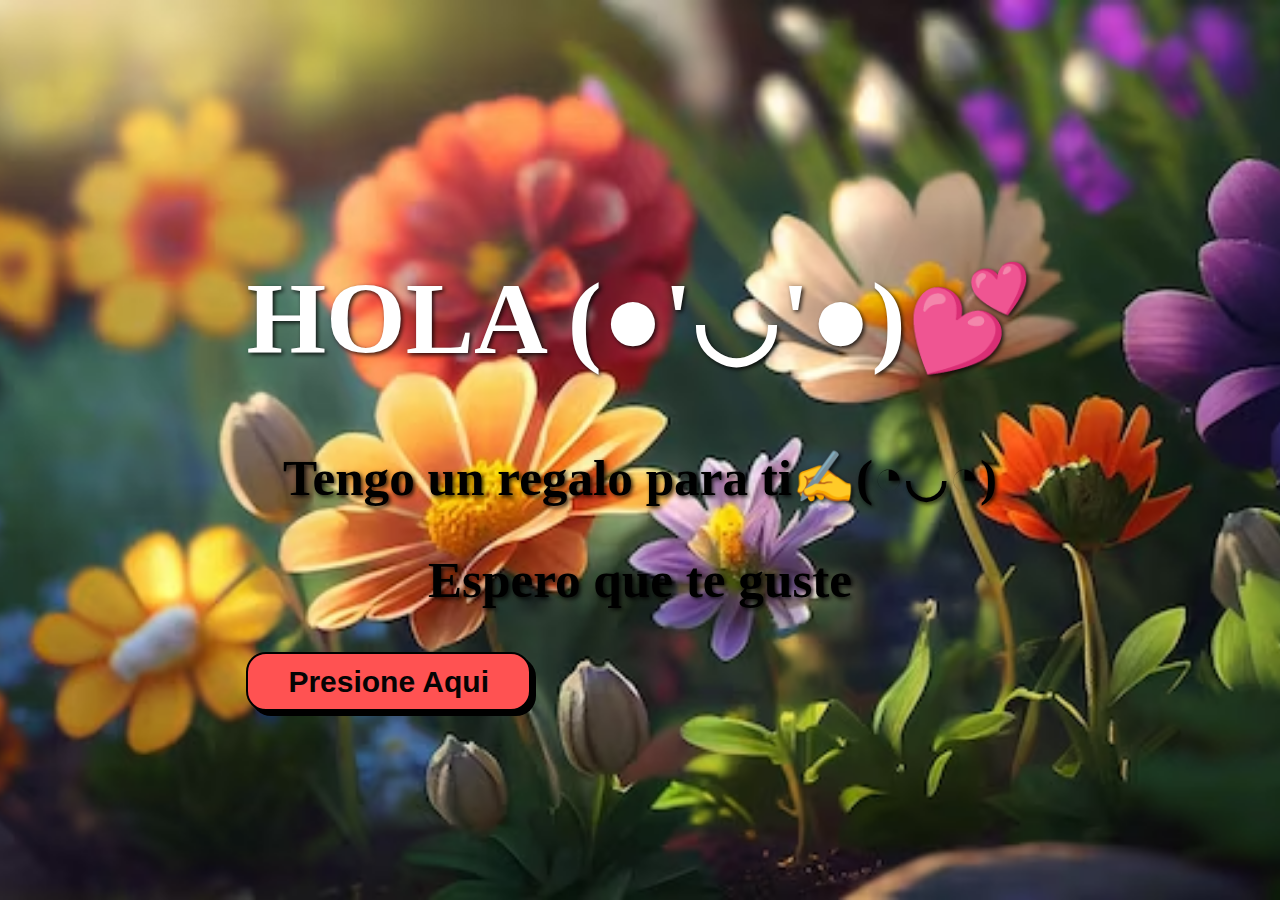
==== index.html @ ea3b03f8 "Cargar flores Amarillas" ====
<!DOCTYPE html>
<html lang="es">
<head>
    <meta charset="UTF-8">
    <meta name="viewport" content="width=device-width, initial-scale=1.0">
    <title>Mi amor</title>
    <style>
        body, html {
            margin: 0;
            padding: 0;
            height: 100%;
            width: 100%;
            display: flex;
            justify-content: center;
            align-items: center;
            background: url('img/amor.png') no-repeat center center/cover;
        }

        h1, h2 {
            color: white;
            text-shadow: 2px 2px 4px rgba(0, 0, 0, 0.8);
            text-align: center;
        }

        h1 {
            font-size: 8vw;
            animation: fadeInOut 1s infinite;
            
        }

        h2 {
            font-size: 4vw;
            color: black;
            margin-top: 15px;
            animation: pulse 1s infinite; /* Pequeño efecto de pulsación */
        }
        

        .bt {
            font-size: 3vw;
            padding: 15px 30px;
            margin-top: 30px;
            border: none;
            margin-left: 200px;
            background-color: #ff3366;
            color: white;
            cursor: pointer;
            border-radius: 50px;
            box-shadow: 2px 2px 10px rgba(0, 0, 0, 0.4);
        }
        .comic-button{
            line-height: 15px;
            font-weight: bold;
            text-align: center;
            text-decoration: none;
            color: #060404;
            background-color: #ff5252;
            border: 2px solid #000;
            border-radius: 20px;
            box-shadow: 5px 5px 0px #000;
            transition: all 0.3s ease;
            padding: 20px 40px;
            font-size: 30px;
            justify-content: center;
            align-items: center;
            display: flex;
        }
        .comic-button:hover{
            background-color: #fff;
            color: #ff5252;
            border: 2px solir #ff5252;
            box-shadow: 5px 5p 0px #ff5252;
        }
        .comic-button:active{
            background-color: #fcf414;
            box-shadow: none;
            transform:  translateY(4px);
        }
        @keyframes fadeInOut {
            0%, 100% {
                opacity: 0.3;
            }
            50% {
                opacity: 1;
            }
        }

        @keyframes pulse {
            0%, 100% {
                transform: scale(1);
            }
            50% {
                transform: scale(1.05);
            }
        }
    </style>
</head>
<body>
    <div>
        <h1>HOLA (●'◡'●)💕</h1>
        <h2>Tengo un regalo para ti✍(◔◡◔)</h2>
        <h2>Espero que te guste </h2>
       
        <button class="comic-button" onclick="window.location.href='rosas.html'">Presione Aqui</button>
    </div> 
</body>
</html>
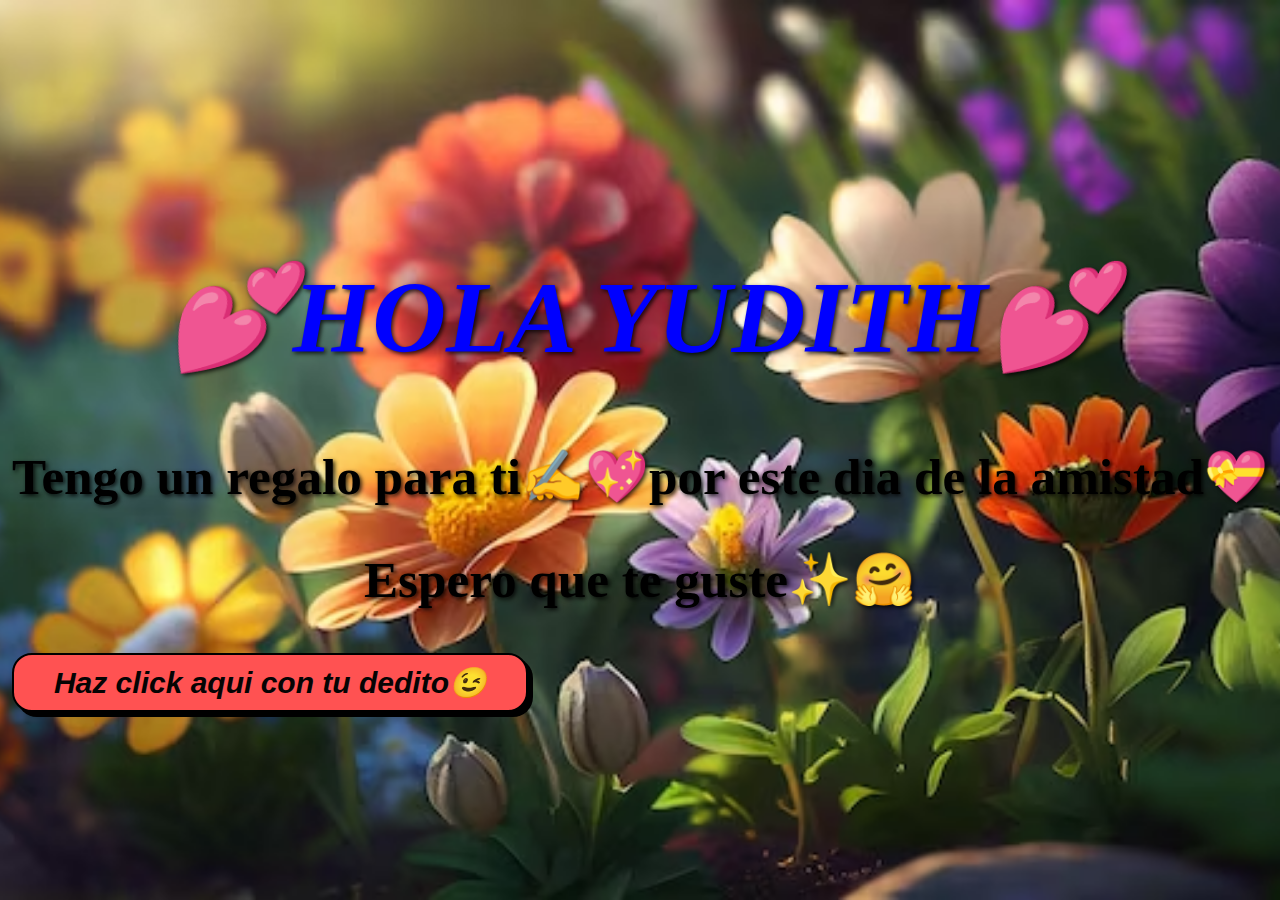
==== commit b5524a55: "Cargar frase" ====
--- a/index.html
+++ b/index.html
@@ -1,10 +1,12 @@
 <!DOCTYPE html>
+
 <html lang="es">
 <head>
     <meta charset="UTF-8">
     <meta name="viewport" content="width=device-width, initial-scale=1.0">
     <title>Mi amor</title>
     <style>
+        /*ACTUALIZADO*/
         body, html {
             margin: 0;
             padding: 0;
@@ -25,6 +27,9 @@
         h1 {
             font-size: 8vw;
             animation: fadeInOut 1s infinite;
+            color: blue;
+            font-style: oblique;
+            font-family: Cambria, Cochin, Georgia, Times, 'Times New Roman', serif;
             
         }
 
@@ -64,6 +69,7 @@
             justify-content: center;
             align-items: center;
             display: flex;
+            font-style: italic;
         }
         .comic-button:hover{
             background-color: #fff;
@@ -97,11 +103,12 @@
 </head>
 <body>
     <div>
-        <h1>HOLA (●'◡'●)💕</h1>
-        <h2>Tengo un regalo para ti✍(◔◡◔)</h2>
-        <h2>Espero que te guste </h2>
+        <h1>💕HOLA YUDITH💕</h1>
+        <h2>Tengo un regalo para ti✍💖por este dia de la amistad💝</h2>
+        <h2>Espero que te guste✨🤗</h2>
        
-        <button class="comic-button" onclick="window.location.href='rosas.html'">Presione Aqui</button>
+        <button class="comic-button" onclick="window.location.href='rosas.html'">Haz click aqui con tu dedito😉</button>
     </div> 
 </body>
 </html>
+ 
